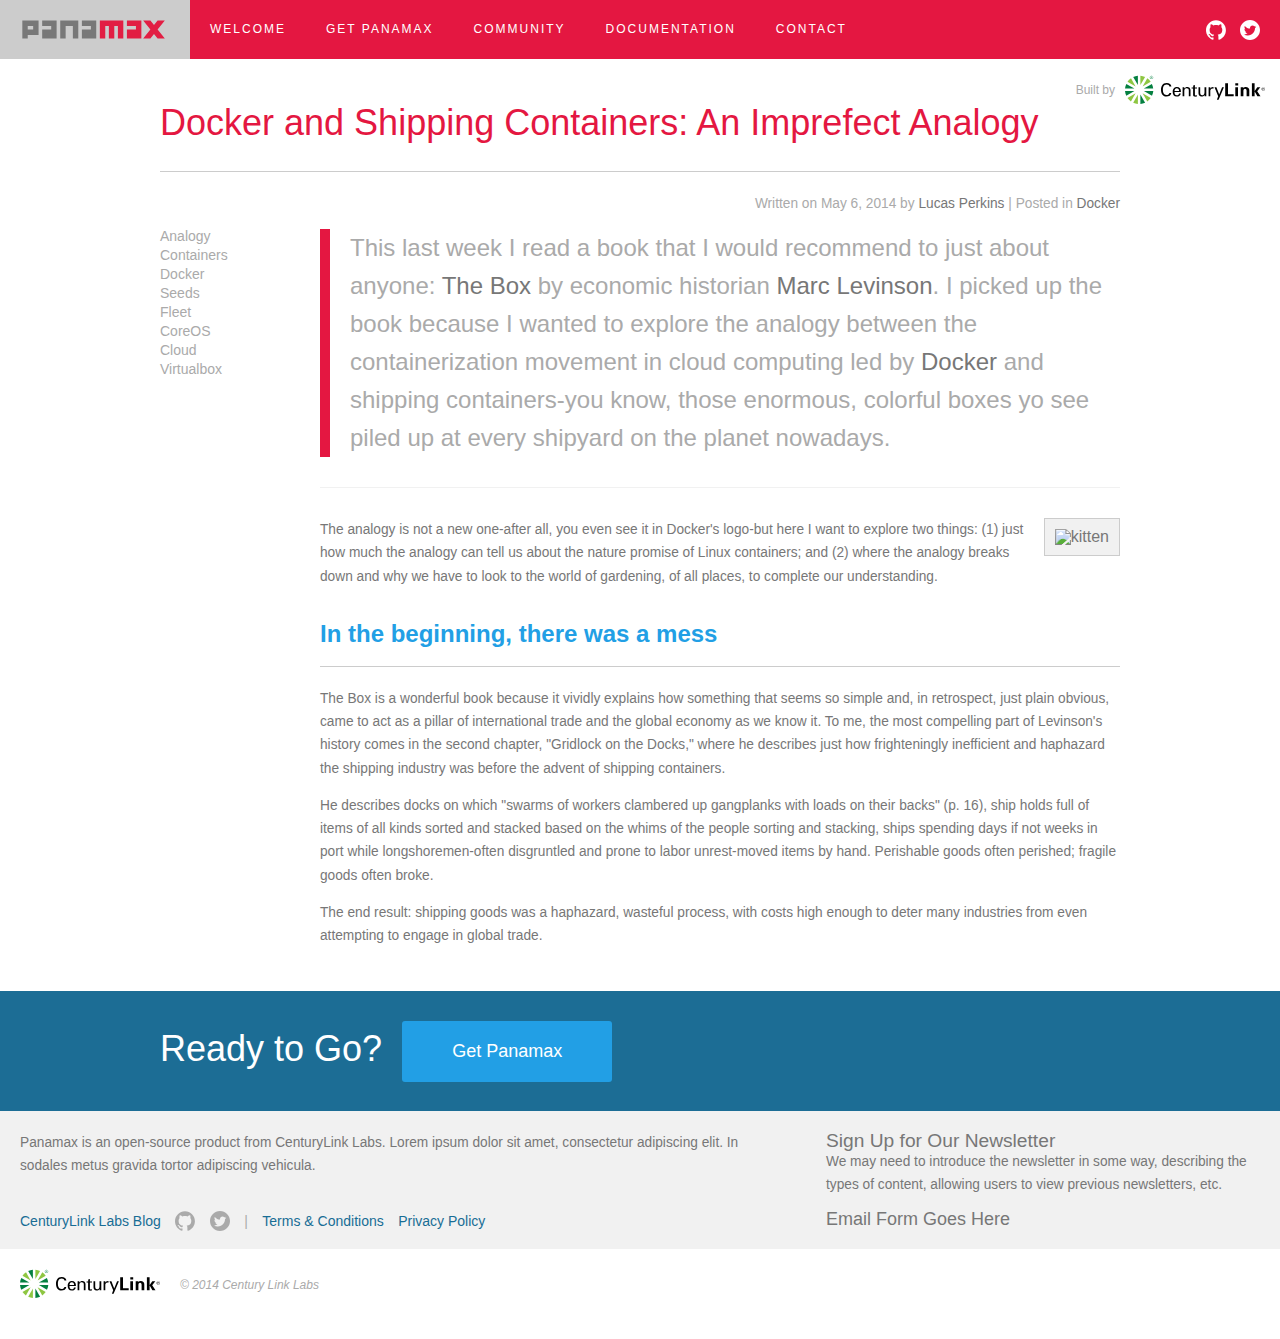
==== blog_entry.html @ cc69ac44 "Basic blog entry" ====
<!DOCTYPE html>
<html>
  <head>
    <title>Panamax</title>
    <link href="assets/stylesheets/reset.css" media="all" rel="stylesheet" />
    <link href="assets/stylesheets/typography.css" media="all" rel="stylesheet" />
    <link href="assets/stylesheets/main.css" media="all" rel="stylesheet" />
    <link href="http://www.centurylinklabs.com/images/favicon.ico" rel="shortcut icon" type="image/vnd.microsoft.icon" />
  </head>
  <body id="content">
    <header>
      <h1 class='panamax-logo'>
        <a href="index.html" title="Home">Panamax</a>
      </h1>
      <nav>
        <ul>
          <li class='welcome'><a href="#">Welcome</a></li>
          <li class='get-panamax'><a href="#">Get Panamax</a></li>
          <li class='community'><a href="#">Community</a></li>
          <li class='documentation'><a href="#">Documentation</a></li>
          <li class='contact'><a href="#">Contact</a></li>
        </ul>
      </nav>
      <div id="social-icons">
        <a href="http://github.com" target="_blank" title="Fork Us on GitHub"><img src="assets/images/logo_github_white.svg" alt="GitHub"/></a>
        <a href="http://twitter.com" target="_blank" title="Follow Us on Twitter"><img src="assets/images/logo_twitter_white.svg" alt="Twitter"/></a>
      </div> <!-- /social icons -->
    </header>
    <cite class='built-by'>
      <span>Built by</span>
      <h2>Century Link</h2>
    </cite>
    <main>

      <h2>Docker and Shipping Containers: An Imprefect Analogy</h2>
      <div class="post-metadata">
        <p>Written on May 6, 2014 by <a href="#">Lucas Perkins</a> | Posted in <a href="#">Docker</a></p>
      </div> <!-- /post-metadata -->
      <div class="post-tags">
        <ul>
          <li><a href="#">Analogy</a></li>
          <li><a href="#">Containers</a></li>
          <li><a href="#">Docker</a></li>
          <li><a href="#">Seeds</a></li>
          <li><a href="#">Fleet</a></li>
          <li><a href="#">CoreOS</a></li>
          <li><a href="#">Cloud</a></li>
          <li><a href="#">Virtualbox</a></li>
        </ul>
      </div> <!-- /post-tags -->
      <div class="content-area">
        <div class="section-summary">
          <p>This last week I read a book that I would recommend to just about anyone: <a href="#">The Box</a> by economic historian <a href="#">Marc Levinson</a>. I picked up the book because I wanted to explore the analogy between the containerization movement in cloud computing led by <a href="#">Docker</a> and shipping containers&dash;you know, those enormous, colorful boxes yo see piled up at every shipyard on the planet nowadays.</p>
        </div>

        <img src="http://placekitten.com/300/200" class="float-right" alt="kitten"/>
        <p>The analogy is not a new one&dash;after all, you even see it in Docker&apos;s logo&dash;but here I want to explore two things: (1) just how much the analogy can tell us about the nature promise of Linux containers; and (2) where the analogy breaks down and why we have to look to the world of gardening, of all places, to complete our understanding.</p>

        <div class="clear"></div>

        <h3>In the beginning, there was a mess</h3>

        <p><em>The Box</em> is a wonderful book because it vividly explains how something that seems so simple and, in retrospect, just plain obvious, came to act as a pillar of international trade and the global economy as we know it. To me, the most compelling part of Levinson&apos;s history comes in the second chapter, &quot;Gridlock on the Docks,&quot; where he describes just how frighteningly inefficient and haphazard the shipping industry was before the advent of shipping containers.</p>

        <p>He describes docks on which &quot;swarms of workers clambered up gangplanks with loads on their backs&quot; (p. 16), ship holds full of items of all kinds sorted and stacked based on the whims of the people sorting and stacking, ships spending days if not weeks in port while longshoremen&dash;often disgruntled and prone to labor unrest&dash;moved items by hand. Perishable goods often perished; fragile goods often broke.</p>

        <p>The end result: shipping goods was a haphazard, wasteful process, with costs high enough to deter many industries from even <em>attempting</em> to engage in global trade.</p>

        <!-- <div class="post-comments">
          <ul>
            <li><a href="#" class="comment-active">16 Comments</a></li>
            <li><a href="#">CenturyLink Labs</a></li>  
          </ul>
          <form name="input" action="demo_form_action.asp" method="get">
            <input type="text" class="comment-form" name="user" value="Join the Conversation">
            <input type="submit" value="Post Comment" class="button-secondary">
          </form>
          <div class="post-comments-list">
            <div class="post-comment">
              <img src="http://placekitten.com/60/60" class="float-left comment-avatar" alt="kitten"/>
            </div>
          </div>
        </div>  -->

      </div> <!-- /Content Area -->
    
    </main> <!-- /Main -->

      <div id="get-panamax">
        <div class="inner">
          <h2 class="get-panamax-heading">Ready to Go?</h2>
          <button class="button-primary">Get Panamax</button>
        </div>
      </div> <!-- /Get Panamax -->

    <footer>
      <div id="footer-top">
        <div id="footer-info">
        <p>Panamax is an open-source product from CenturyLink Labs. Lorem ipsum dolor sit amet, consectetur adipiscing elit. In sodales metus gravida tortor adipiscing vehicula. </p>
        <ul>
          <li><a href="#">CenturyLink Labs Blog</a></li>
          <li><a href="http://github.com" target="_blank" title="Fork Us on GitHub"><img src="assets/images/logo_github_grey.svg" alt="GitHub" id="logo-github"/></a></li>
          <li><a href="http://twitter.com" target="_blank" title="Follow Us on Twitter"><img src="assets/images/logo_twitter_grey.svg" alt="Twitter" id="logo-twitter"/></a></li>
          <li class="list-divider">|</li>
          <li><a href="#">Terms &amp; Conditions</a></li>
          <li><a href="#">Privacy Policy</a></li>
        </ul>
        </div>
        <div id="email-newsletter">
          <h4>Sign Up for Our Newsletter</h4>
          <p>We may need to introduce the newsletter in some way, describing the types of content, allowing users to view previous newsletters, etc.</p>
          <h5>Email Form Goes Here</h5>
        </div>
        <div class="clear"></div>
      </div> <!-- /footer-top -->
      <div id="footer-bottom">
        <p class="microcopy">&copy; 2014 Century Link Labs</p>
      </div>
    </footer>

  </body>
</html>
---- assets/stylesheets/typography.css ----
h1 {
  font-size: 2.5em;
  font-weight: 200;
  border-bottom: #CCC 1px solid;
}

h2 {
  font-size: 1.3em;
  font-weight: 800;
}

h3 {
  font-size: 1.2em;
  font-weight: 800;
}

h4 {
  font-size: 1.2em;
  font-weight: 400;
}

h5 {
  font-size: 1.125em;
  font-weight: 400;
}

h6 {
  font-size: 0.929em;
  font-weight: 400;
}

p {
  font-size: 0.857em;
  padding: 0 0 1em 0;
  line-height: 1.7em;
}

a {
  color: #186D95;
  cursor: pointer;
}

strong {
  font-weight: bold;
}

li {
  font-size: 0.875em;
}

.microcopy {
  color: #aaa;
  font-style: italic;
}
---- assets/stylesheets/main.css ----
/*@import 'ctl_base_ui/colors';
@import 'ctl_base_ui/mixins';
@import 'ctl_base_ui/icons';*/

body {
  font-family: "Helvetica Neue", Helvetica, Arial, sans-serif;
  font-size: 100%;
  color: #777;
  
}

  body#home {
    background: url('../images/bg_hero.png') top no-repeat;
  }
  body#content {
    /*Need to fade the bg to 50% opacity*/
  }

/*SPECIAL CLASSES*/
.float-left {
  float: left;
  margin: 0px 20px 20px 0px;
}
.float-right {
  float: right;
  margin: 0px 0px 20px 20px;
}
.clear {
  clear: both;
}

.inner {
  width: 960px;
  clear: both;
  margin: 0 auto;
}

main {
  clear: both;
  width: 960px;
  margin: 0 auto;
}

.list-divider {
  color: #AAA;
  margin: 0px 10px;
}

hr {
  border: 4px solid #f1f1f1;
  margin-bottom: 20px;
}

/*BUTTONS + ANCHORS*/

.button-primary,
.button-secondary {
  display: inline-block;
  border-radius: 3px;
  border: 0;
  min-width: 10em;
  padding: 20px 50px 20px;
  font-size: 18px;
  font-weight: 100;
  text-align: center;
  cursor: pointer;
}
  .button-primary:hover,
  .button-secondary:hover {
    transition: background-color 0.25s ease;
  }
  .button-primary:focus,
  .button-secondary:focus {
    outline: none;
  }

.button-primary {
  background: #229fe5;
  color: #FFF;
}
  .button-primary:hover {
    background: #186D95;
  }

.button-secondary {
  color: #229fe5;
  background: #f1f1f1;
}
  .button-secondary:hover {
    background: #AAA;
    color: #FFF;
  }

  p a:hover {
    color: #229fe5;
  }

/*SPECIAL TYPOGRAPHY*/

h2 {
  color: #E41741;
  font-size: 36px;
  font-weight: 200;
  border-bottom: 1px solid #CCC;
  padding-bottom: 30px;
  margin: 20px 0px;
}

h3 {
  font-size: 24px;
  color: #229fe5;
  border-bottom: 1px solid #CCC;
  padding-bottom: 20px;
  margin: 20px 0px;
}

blockquote {
  color: #1B6C94;
  font-size: 18px;
  line-height: 28px;
  font-weight: bold;
  font-style: italic;
  margin: 0px 0px 20px 0px;
  padding-left: 60px;
}

pre {
  border: 1px solid #CCC;
  background: #f1f1f1;
  padding: 20px;
  margin-bottom: 20px;
}
  pre code {
    word-wrap: break-word;
  }

/*FORMS*/

input {
  padding: 10px;
  font-size: 13px;
  border: 1px solid #AAA;
  color: #AAA;
}

/*HEADER + NAV*/

header {
  background: #E41741;
  width: 100%;
  height: 59px;
  overflow: hidden;
  margin-bottom: 10px;
  position: fixed;
}

  header h1 {
    border: none;
    float: left;
    padding: 0;
    margin: 0;
  }

    h1.panamax-logo {
      /*background: #f1f1f1;*/
    }

      h1.panamax-logo a {
        overflow: hidden;
        white-space: nowrap;
        text-indent: 100%;
        background: url('../images/pmx_logo.svg') no-repeat center center #f1f1f1;
        background-size: 148px 19px;
        width: 190px;
        display: block;
        height: 59px;
        -moz-box-sizing: border-box;
        -webkit-box-sizing: border-box;
        box-sizing: border-box;
      }
        h1.panamax-logo a:hover {
          background-color: #CCC;
          transition: background-color 0.25s ease;
        }

  nav {
    float: left;
  }

    nav ul li {
      float: left;
      text-transform: uppercase;
      font-weight: 400;
    }

      nav ul li a {
        color: #FFF;
        display: block;
        padding: 10px 20px 10px 20px;
        line-height: 39px;
        text-decoration: none;
        position: relative;
        font-size: 12px;
        letter-spacing: 2px;
      }

        nav ul li a:hover {
          background-color: #FF1441;
          transition: background-color 0.25s ease;
        }
  #social-icons {
    float: right;
    padding: 20px 10px 20px 0px;
  }
    #social-icons img {
      width: 20px;
      height: 20px;
      margin-right: 10px;
    }

/*CENTURYLINK LOGO*/

cite.built-by {
  float: right;
  margin: 75px 15px 0px 0px;
}

  cite.built-by span {
    float: left;
    line-height: 30px;
    height: 30px;
    margin-right: 10px;
    font-size: 12px;
    color: #AAA;
  }

  cite.built-by h2 {
    border-bottom: none;
    margin: 0;
    padding: 0;
    overflow: hidden;
    white-space: nowrap;
    text-indent: 100%;
    float: left;
    height: 30px;
    width: 140px;
    background: url('../images/ctl_logo_base.svg') no-repeat;
    background-size: 140px 30px;
    background-position: center left;
  }

/*HERO AREA*/

#hero {
  margin-left: 240px;
  height: 330px;
  padding-top: 100px;
}
  #hero h1 {
    border-bottom: none;
    margin-bottom: 20px;
  }

  #hero h2 {
    font-size: 24px;
    font-weight: bold;
    color: #AAA;
    border-bottom: none;
    margin-bottom: 30px;
  }

/*ABOUT PANAMAX*/

#about-panamax {
  
}
  #about-panamax dl {

  }
    #about-panamax dl dt {
      color: #AAA;
      font-weight: 200;
      font-size: 24px;
      float: left;
      margin-top: 20px;
    }
    #about-panamax dl dd {
      font-size: 16px;
      line-height: 24px;
      padding: 20px 0px 20px 240px;
      border-bottom: 1px solid #f1f1f1;
    }
      #about-panamax dl dd:last-child {
        border-bottom: none;
      }

/*BASIC CONTENT STYLES*/

.content-area {
  margin: 0px 0px 30px 160px;
}

.section-summary {
  border-bottom: 1px solid #f1f1f1;
  margin-bottom: 30px;
}
  .section-summary p {
    font-size: 24px;
    line-height: 38px;
    padding: 0px 0px 0px 20px;
    margin-bottom: 30px;
    color: #AAA;
    border-left: 10px solid #E41741;
  }
  .section-summary a {
    color: #777;
    text-decoration: none;
  }
    .section-summary a:hover {
      color: #AAA;
      border-bottom: 1px solid #CCC;
    }

.content-area ul,
.content-area ol {
  margin-bottom: 30px;
}

  .content-area li {
    margin-bottom: 10px;
  }
  .content-area ul li {
    list-style: disc;
    list-style-position: inside;
  }
  .content-area ol li {
    list-style: decimal;
    list-style-position: inside;
  }
.content-area img {
  background: #f1f1f1;
  border: 1px solid #CCC;
  padding: 10px;
}

/*BLOG ENTRIES*/

.post-metadata {
  text-align: right;
}
  .post-metadata p {
    color: #AAA;
  }
    .post-metadata a {
      color: #777;
      text-decoration: none;
    }
      .post-metadata a:hover {
        color: #AAA;
        text-decoration: underline;
      }

.post-tags {
  width: 140px;
  float: left;
}
  .post-tags li {
    margin-bottom: 5px;
  }
    .post-tags a {
      color: #AAA;
      text-decoration: none;
    }
      .post-tags a:hover {
        color: #777;
      }

.post-comments {
  margin: 30px 0px 0px 0px;
}
  .post-comments ul {
    border-bottom: 2px solid #f1f1f1;
    padding: 0px 0px 20px 0px;
  }
    .post-comments ul li {
      display: inline;
      list-style: none;
      margin-right: 10px;
    }
      .post-comments ul li a {
        text-decoration: none;
        color: #AAA;
        font-weight: bold;
        font-size: 16px;
        padding-bottom: 19px;
      }
        .post-comments ul li a:hover {
          color: #777;
        }
        .post-comments .comment-active {
          border-bottom: 2px solid #777;
          color: #E4173F;
        }
      .post-comments .button-secondary {
        color: #FFF;
        background-color: #777;
        font-size: inherit;
        padding: 10px 40px 10px;
      }
        .post-comments .button-secondary:hover {
          background-color: #AAA;
        }
      .comment-form {
        border-radius: 3px;
        text-align: left;
        border: 1px solid #aaa;
        width: 60%;
        padding: 10px 20px;
      }
      .post-comments-list {

      }
        .post-comments-list .post-comment {
          
        }

/*GET PANAMAX*/

#get-panamax {
  background: #1C6D95;
  height: 80px;
  padding: 20px 0px;
}
  h2.get-panamax-heading {
    color: #FFF;
    /*line-height: 120px;*/
    border-bottom: none;
    font-size: 36px;
    font-weight: 200;
    /*padding-bottom: 30px;*/
    margin: 20px 0px;
    float: left;
  }
  #get-panamax .button-primary {
    margin: 10px 0px 0px 20px;
  }
    #get-panamax .button-primary:hover {
    color: #229fe5;
    background: #f1f1f1;
  }

/*FOOTER*/

footer {
  
}
  #footer-top {
    background: #f1f1f1;
    padding: 20px;
  }
    #footer-top p {
        /*font-size: 12px;*/
      }
    #footer-info {
      width: 60%;
      float: left;
    }
      #footer-info img {
        width: 20px;
        height: 20px;
        margin-bottom: -5px;
      }
      #footer-info p {
        margin-bottom: 20px;
      }
      #footer-top li {
        display: inline;
        margin: 0px 10px 0px 0px;
        /*font-size: 12px;*/
      }
        #footer-top li a {
          text-decoration: none;
        }
          #footer-top li a:hover {
            text-decoration: underline;
          }
    #email-newsletter {
      width: 35%;
      float: right;
    }
  #footer-bottom {
    height: 70px;
    padding: 20px 20px 0px 40px;
    background: url('../images/ctl_logo_base.svg') 20px 20px no-repeat #FFF;
    background-size: 140px 30px;
  }
    #footer-bottom .microcopy {
      margin: 6px 0px 0px 140px;
      font-size: 12px;
    }
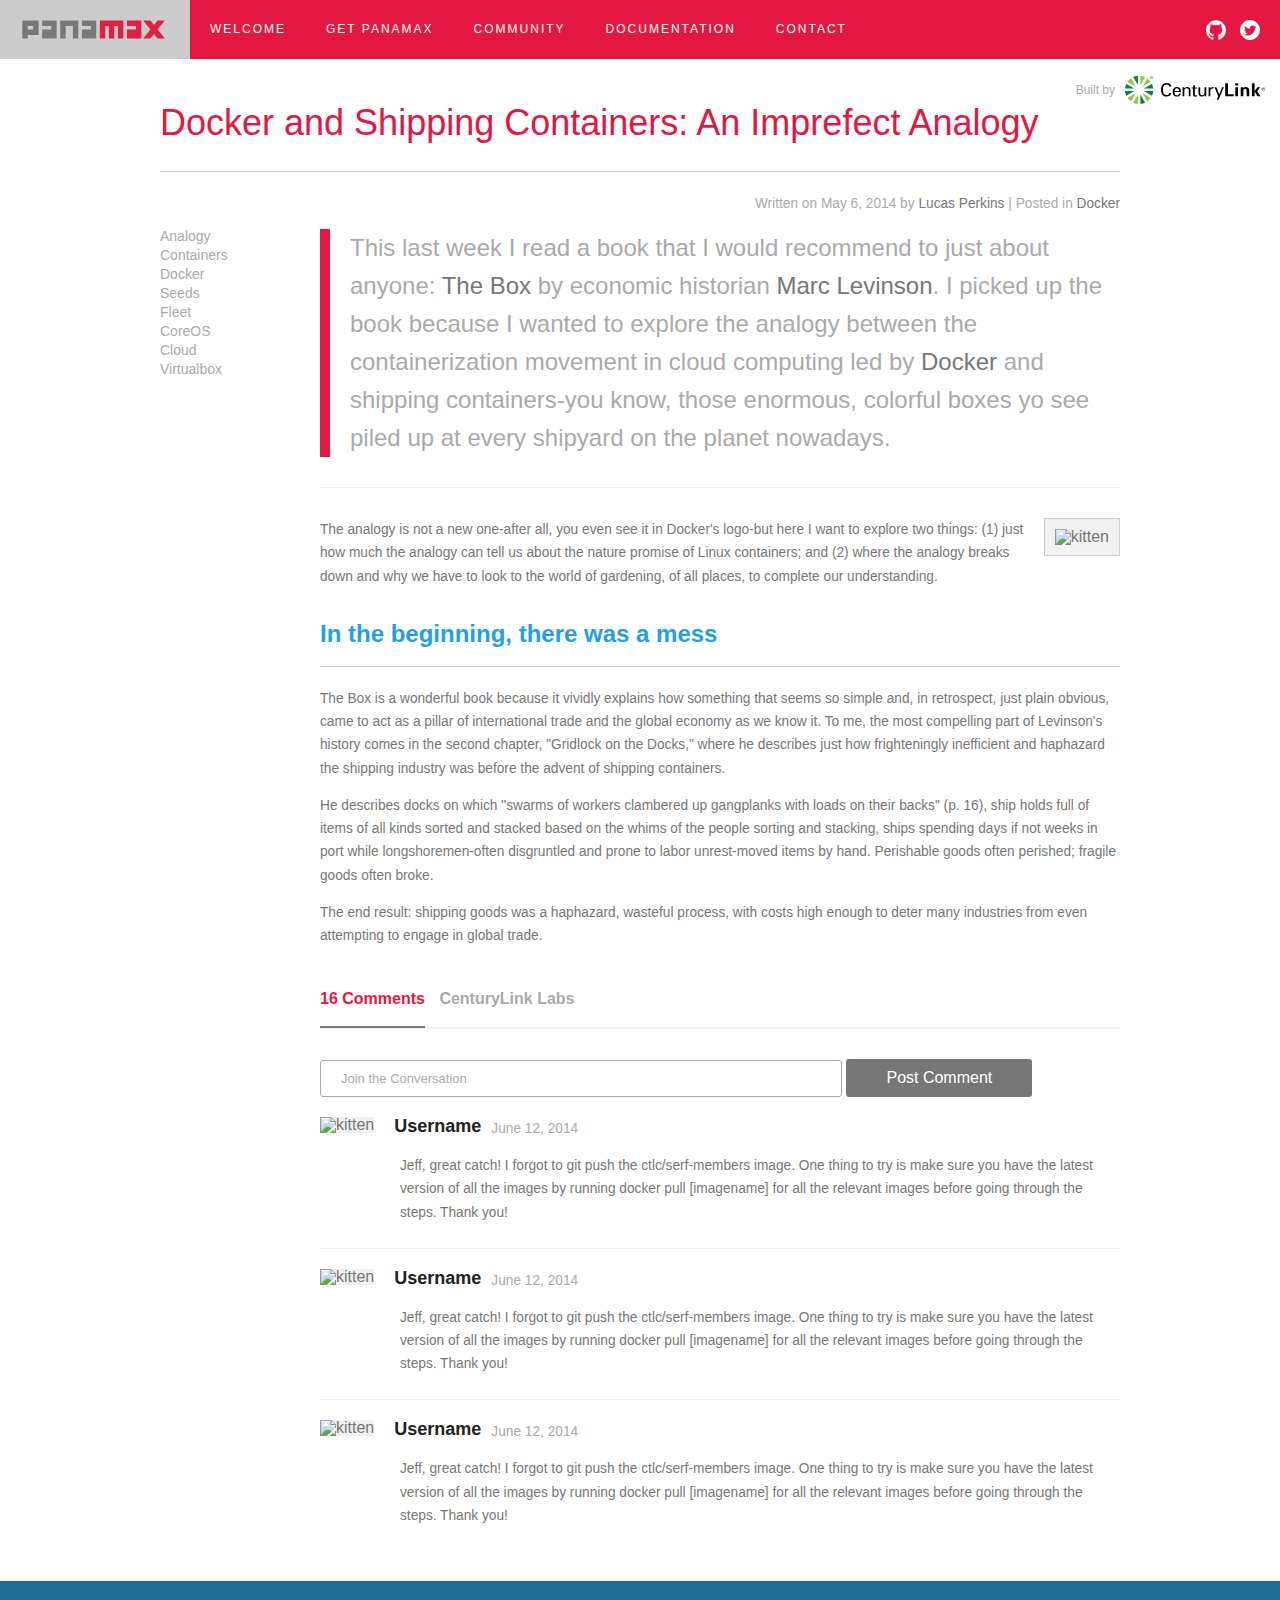
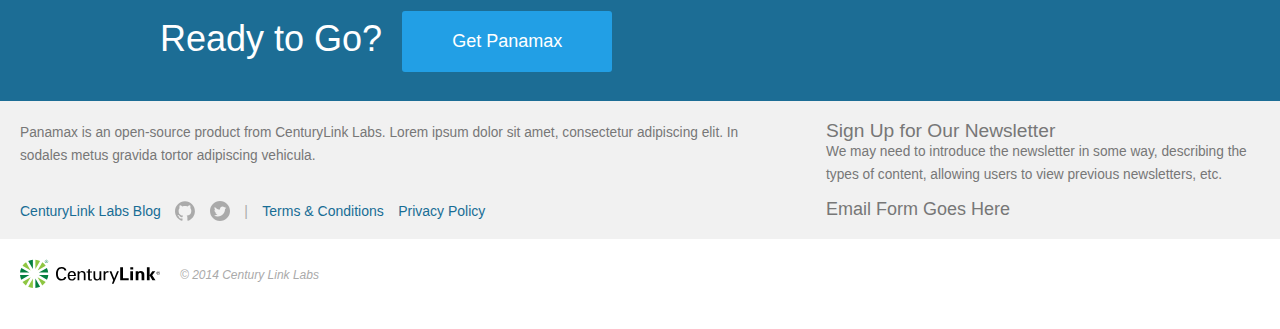
==== commit 212fec86: "Blog Post Comments" ====
--- a/blog_entry.html
+++ b/blog_entry.html
@@ -67,7 +67,7 @@
 
         <p>The end result: shipping goods was a haphazard, wasteful process, with costs high enough to deter many industries from even <em>attempting</em> to engage in global trade.</p>
 
-        <!-- <div class="post-comments">
+        <div class="post-comments">
           <ul>
             <li><a href="#" class="comment-active">16 Comments</a></li>
             <li><a href="#">CenturyLink Labs</a></li>  
@@ -79,9 +79,24 @@
           <div class="post-comments-list">
             <div class="post-comment">
               <img src="http://placekitten.com/60/60" class="float-left comment-avatar" alt="kitten"/>
+              <h5 class="comment-name">Username</h5>
+              <p class="comment-date">June 12, 2014</p>
+              <p class="comment-content">Jeff, great catch! I forgot to git push the ctlc/serf-members image. One thing to try is make sure you have the latest version of all the images by running docker pull [imagename] for all the relevant images before going through the steps. Thank you!</p>
+            </div>
+            <div class="post-comment">
+              <img src="http://placekitten.com/60/60" class="float-left comment-avatar" alt="kitten"/>
+              <h5 class="comment-name">Username</h5>
+              <p class="comment-date">June 12, 2014</p>
+              <p class="comment-content">Jeff, great catch! I forgot to git push the ctlc/serf-members image. One thing to try is make sure you have the latest version of all the images by running docker pull [imagename] for all the relevant images before going through the steps. Thank you!</p>
+            </div>
+            <div class="post-comment">
+              <img src="http://placekitten.com/60/60" class="float-left comment-avatar" alt="kitten"/>
+              <h5 class="comment-name">Username</h5>
+              <p class="comment-date">June 12, 2014</p>
+              <p class="comment-content">Jeff, great catch! I forgot to git push the ctlc/serf-members image. One thing to try is make sure you have the latest version of all the images by running docker pull [imagename] for all the relevant images before going through the steps. Thank you!</p>
             </div>
           </div>
-        </div>  -->
+        </div> <!-- /Comments -->
 
       </div> <!-- /Content Area -->
     
--- a/assets/stylesheets/main.css
+++ b/assets/stylesheets/main.css
@@ -420,13 +420,35 @@
       .post-comments-list {
 
       }
-        .post-comments-list .post-comment {
-          
-        }
+        .post-comment {
+          border-bottom: 1px solid #f1f1f1;
+          clear: both;
+          padding: 20px 0px 10px 0px;
+        }
+          .post-comment:last-child {
+            border-bottom: none;
+          }
+          .comment-avatar {
+            padding: 0px !important;
+            border: none !important;
+          }
+          .comment-name {
+            font-weight: bold;
+            color: #222;
+            float: left;
+            margin-right: 10px;
+          }
+          .comment-date {
+            color: #AAA;
+          }
+          .comment-content {
+            margin-left: 80px;
+          }
 
 /*GET PANAMAX*/
 
 #get-panamax {
+  clear: both;
   background: #1C6D95;
   height: 80px;
   padding: 20px 0px;
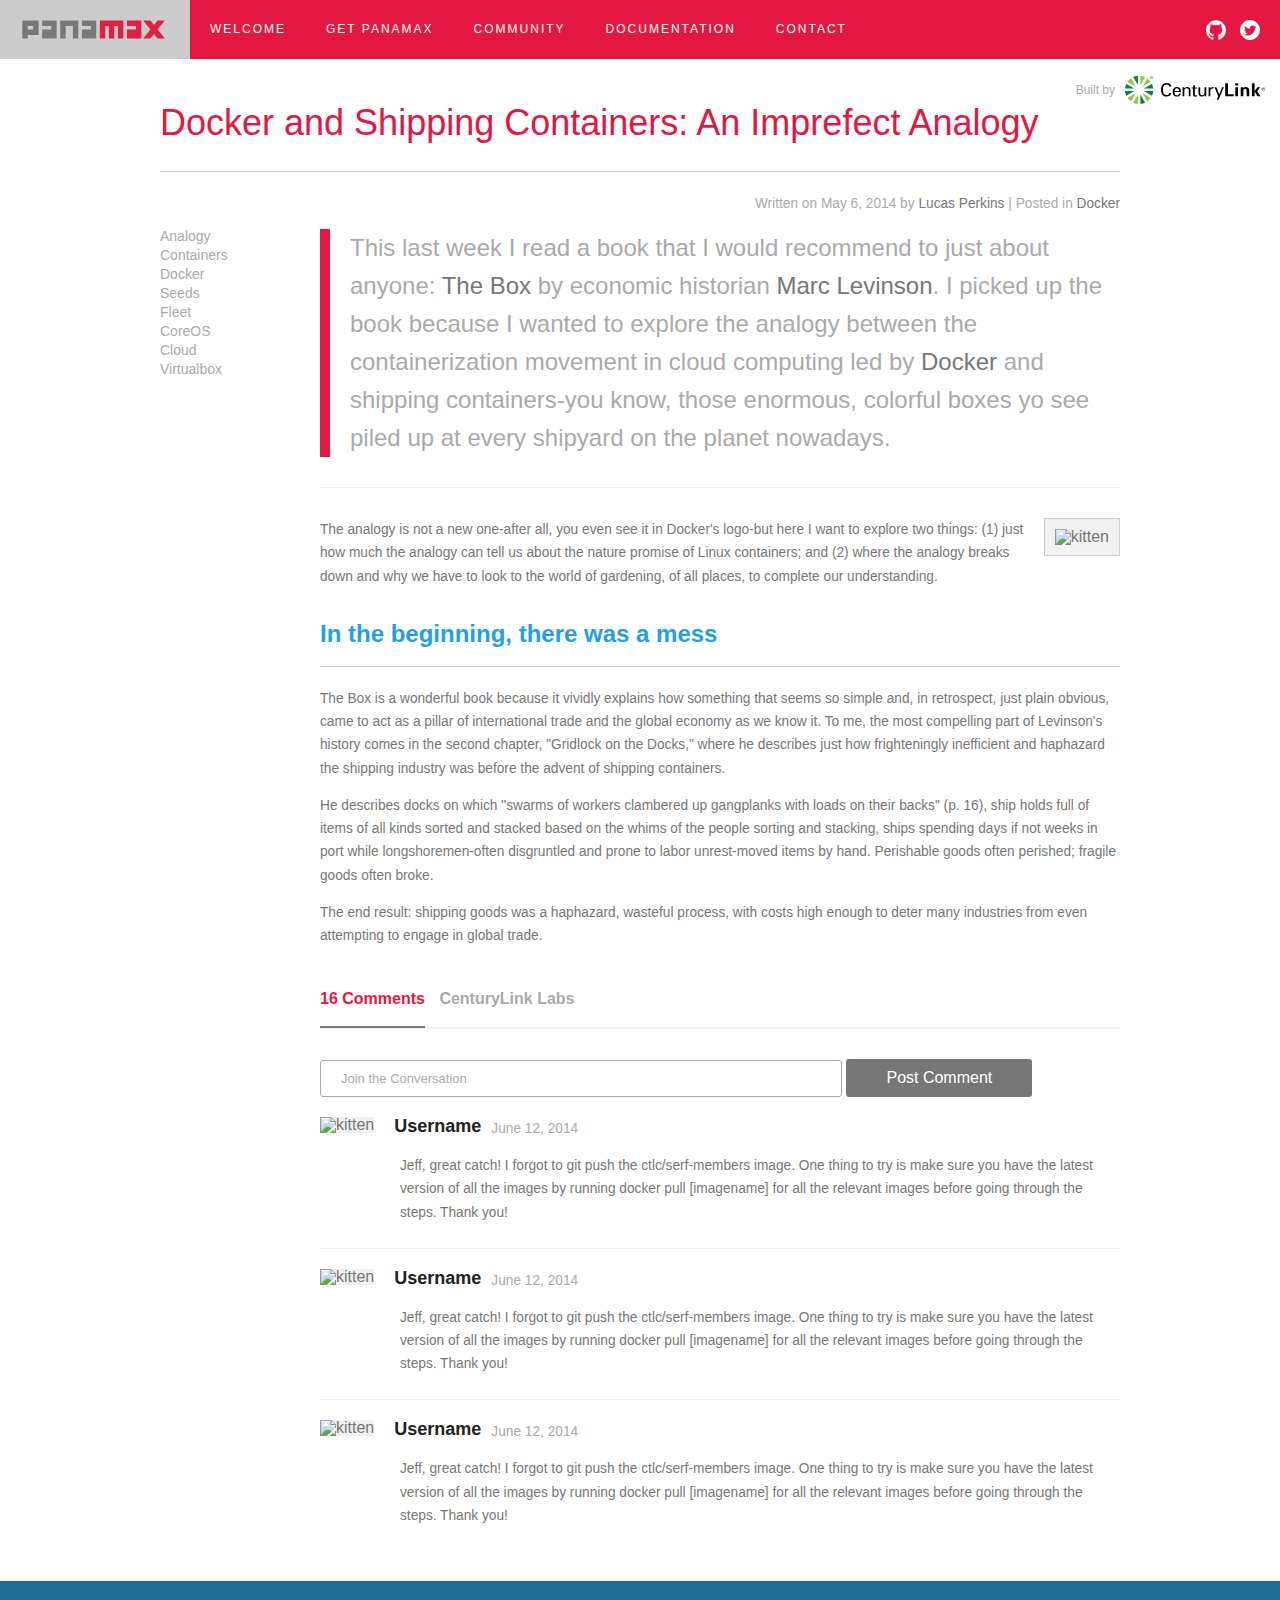
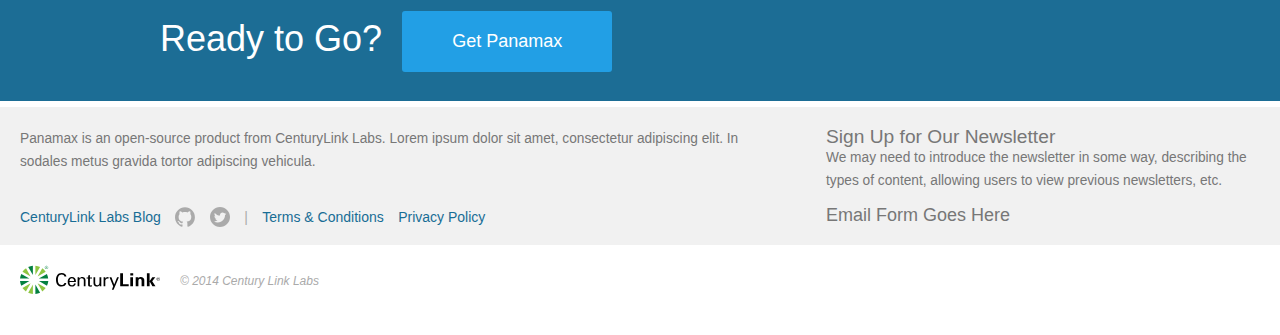
==== commit 28c67a5f: "Basic Get Panamax page" ====
--- a/blog_entry.html
+++ b/blog_entry.html
@@ -8,7 +8,7 @@
     <link href="assets/stylesheets/main.css" media="all" rel="stylesheet" />
     <link href="http://www.centurylinklabs.com/images/favicon.ico" rel="shortcut icon" type="image/vnd.microsoft.icon" />
   </head>
-  <body id="content">
+  <body class="content">
     <header>
       <h1 class='panamax-logo'>
         <a href="index.html" title="Home">Panamax</a>
--- a/assets/stylesheets/main.css
+++ b/assets/stylesheets/main.css
@@ -12,7 +12,7 @@
   body#home {
     background: url('../images/bg_hero.png') top no-repeat;
   }
-  body#content {
+  body.content {
     /*Need to fade the bg to 50% opacity*/
   }
 
@@ -341,6 +341,27 @@
   background: #f1f1f1;
   border: 1px solid #CCC;
   padding: 10px;
+}
+
+
+.two-column {
+  width: 420px;
+  float: left;
+  margin-right: 15px;
+}
+  .two-column:last-child {
+    margin-right: 0px;
+  }
+.three-column {
+  width: 310px;
+  float: left;
+  margin-right: 15px;
+}
+  .three-column:last-child {
+    margin-right: 0px;
+  }
+.four-column {
+
 }
 
 /*BLOG ENTRIES*/
@@ -445,7 +466,7 @@
             margin-left: 80px;
           }
 
-/*GET PANAMAX*/
+/*GET PANAMAX - Home page instance*/
 
 #get-panamax {
   clear: both;
@@ -471,10 +492,22 @@
     background: #f1f1f1;
   }
 
+/*GET PANAMAX - Stand-alone page*/
+
+#download-panamax {
+  background: #f1f1f1;
+}
+#install-panamax {
+  background: #f1f1f1;
+}
+#run-panamax {
+  background: yellow;
+}
+
 /*FOOTER*/
 
 footer {
-  
+  clear: both;
 }
   #footer-top {
     background: #f1f1f1;
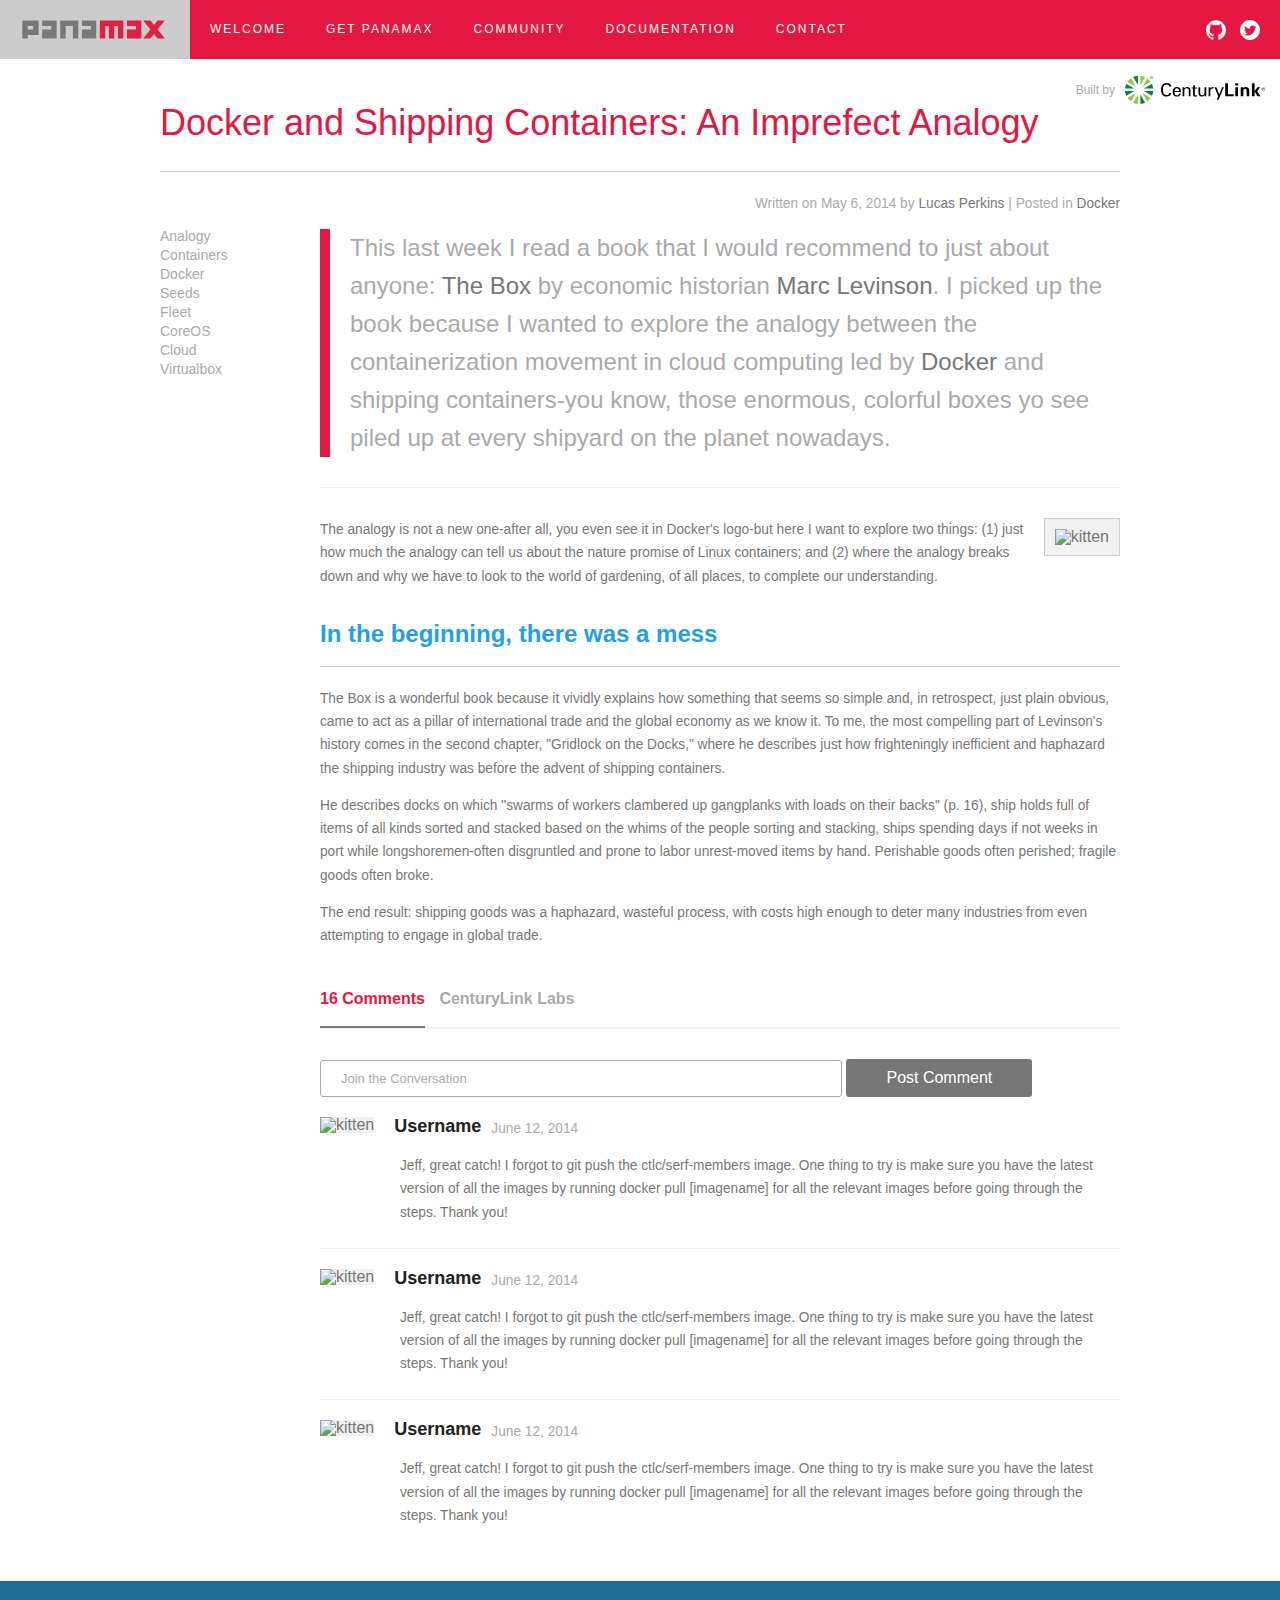
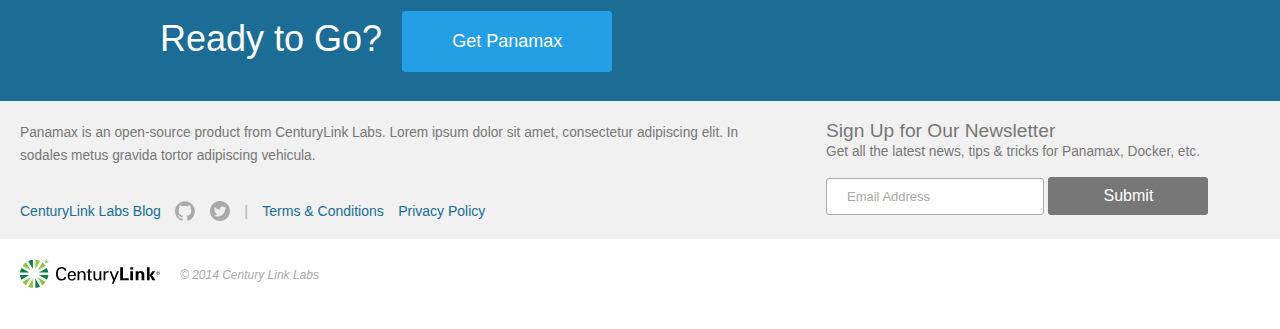
==== commit 9c9f8e4b: "Email newsletter element" ====
--- a/blog_entry.html
+++ b/blog_entry.html
@@ -124,8 +124,11 @@
         </div>
         <div id="email-newsletter">
           <h4>Sign Up for Our Newsletter</h4>
-          <p>We may need to introduce the newsletter in some way, describing the types of content, allowing users to view previous newsletters, etc.</p>
-          <h5>Email Form Goes Here</h5>
+          <p>Get all the latest news, tips &amp; tricks for Panamax, Docker, etc.</p>
+          <form name="input" action="#" method="get">
+            <input type="text" class="email-form" name="user" value="Email Address">
+            <input type="submit" value="Submit" class="button-secondary">
+          </form>
         </div>
         <div class="clear"></div>
       </div> <!-- /footer-top -->
--- a/assets/stylesheets/main.css
+++ b/assets/stylesheets/main.css
@@ -494,6 +494,14 @@
 
 /*GET PANAMAX - Stand-alone page*/
 
+#download-panamax,
+#install-panamax,
+#run-panamax {
+  text-align: center;
+  padding: 20px 0px;
+  height: 180px;
+}
+
 #download-panamax {
   background: #f1f1f1;
 }
@@ -507,7 +515,7 @@
 /*FOOTER*/
 
 footer {
-  clear: both;
+  /*clear: both;*/
 }
   #footer-top {
     background: #f1f1f1;
@@ -543,6 +551,22 @@
       width: 35%;
       float: right;
     }
+      #email-newsletter .button-secondary {
+        color: #FFF;
+        background-color: #777;
+        font-size: inherit;
+        padding: 10px 40px 10px;
+      }
+        #email-newsletter .button-secondary:hover {
+          background-color: #AAA;
+        }
+      .email-form {
+        border-radius: 3px;
+        text-align: left;
+        border: 1px solid #aaa;
+        /*width: 60%;*/
+        padding: 10px 20px;
+      }
   #footer-bottom {
     height: 70px;
     padding: 20px 20px 0px 40px;
